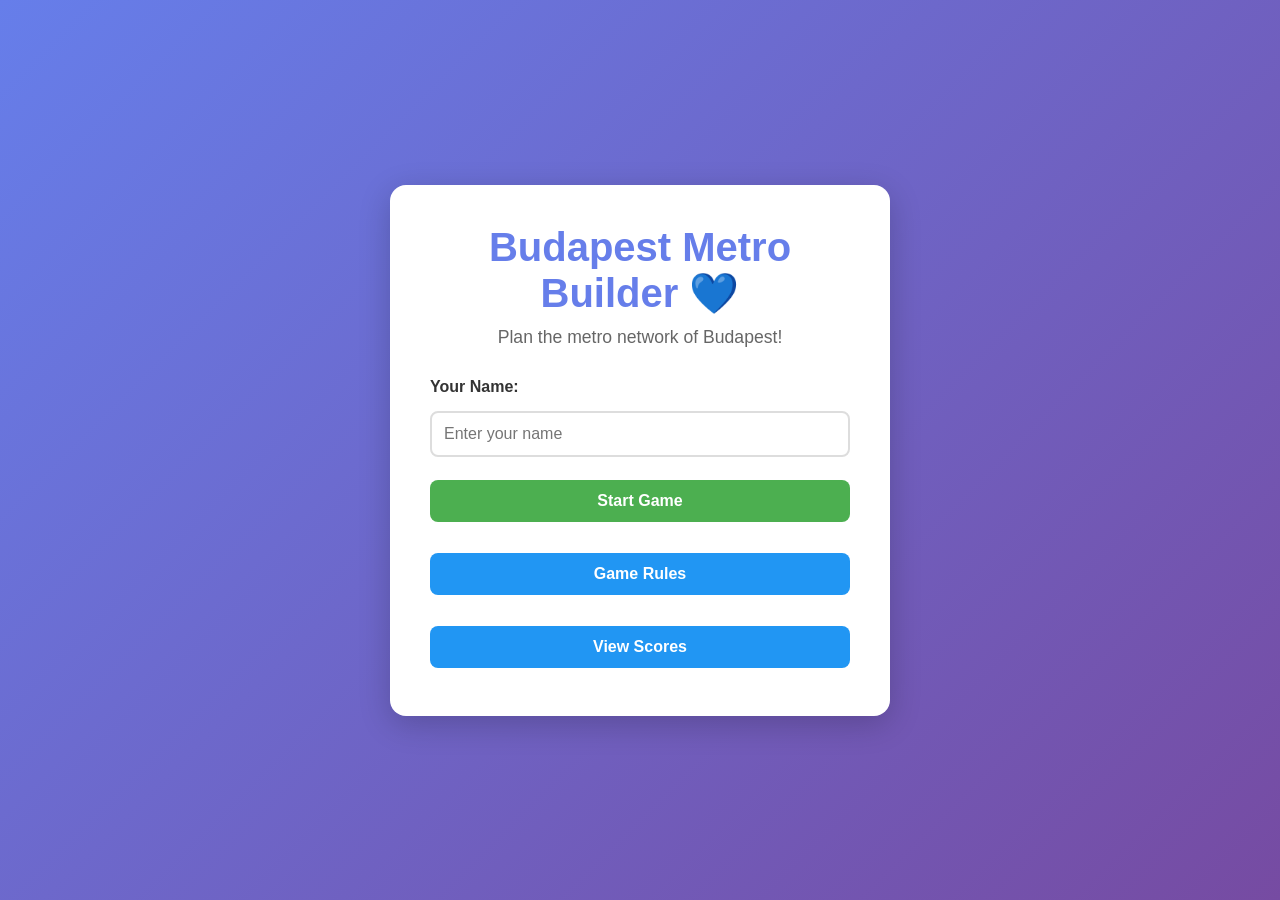
==== web-programming/assignment1/index.html @ c7eda289 "web prog. assignment" ====
<!DOCTYPE html>
<html lang="en">
<head>
    <meta charset="UTF-8">
    <meta name="viewport" content="width=device-width, initial-scale=1.0">
    <title>Budapest Metro Builder</title>
    <link rel="stylesheet" href="style.css">
</head>
<body>
    <!-- Menu Screen -->
    <div id="menu-screen" class="screen active">
        <div class="menu-container">
            <h1>Budapest Metro Builder 💙</h1>
            <p class="subtitle">Plan the metro network of Budapest!</p>
            
            <div class="menu-form">
                <label for="player-name">Your Name:</label>
                <input type="text" id="player-name" placeholder="Enter your name" required>
                
                <button id="start-button" class="btn btn-primary">Start Game</button>
                <button id="rules-button" class="btn btn-secondary">Game Rules</button>
                <button id="scores-button" class="btn btn-secondary">View Scores</button>
            </div>
        </div>
    </div>

    <!-- Rules Screen -->
    <div id="rules-screen" class="screen">
        <div class="rules-container">
            <h2>Game Rules</h2>
            <div class="rules-content">
                <h3>Objective</h3>
                <p>Build Budapest's metro network to earn the most points across 4 rounds.</p>
                
                <h3>How to Play</h3>
                <ul>
                    <li><strong>4 Rounds:</strong> Build one metro line per round (M1/Yellow, M2/Red, M3/Blue, M4/Green) in random order.</li>
                    <li><strong>Draw Cards:</strong> Each turn, draw a station card (A, B, C, D, or Joker).</li>
                    <li><strong>Build Segments:</strong> Click on a station to extend your metro line from an endpoint.</li>
                    <li><strong>Rules:</strong>
                        <ul>
                            <li>Segments must be straight (horizontal, vertical, or diagonal at 45°)</li>
                            <li>Must match the card type or connect to Deák tér (Joker station)</li>
                            <li>Cannot cross other segments or pass through stations</li>
                            <li>Cannot revisit stations on the same line</li>
                        </ul>
                    </li>
                    <li><strong>Round Ends:</strong> After drawing 8 cards.</li>
                    <li><strong>Scoring:</strong> Points for districts covered, Danube crossings, railway stations, and junctions.</li>
                </ul>
                
                <h3>Controls</h3>
                <p><strong>Drawing Segments:</strong> Click on a target station after drawing a card to extend your metro line.</p>
                <p><strong>Skip:</strong> Click "Draw Next Card" to skip building a segment.</p>
            </div>
            <button id="back-to-menu" class="btn btn-primary">Back to Menu</button>
        </div>
    </div>

    <!-- Scores Screen -->
    <div id="scores-screen" class="screen">
        <div class="scores-container">
            <h2>High Scores</h2>
            <div id="scores-list" class="scores-list">
                <p class="no-scores">No games played yet!</p>
            </div>
            <button id="back-to-menu-scores" class="btn btn-primary">Back to Menu</button>
        </div>
    </div>

    <!-- Game Screen -->
    <div id="game-screen" class="screen">
        <div class="game-container">
            <!-- Game Header -->
            <div class="game-header">
                <div class="player-info">
                    <span class="label">Player:</span>
                    <span id="player-name-display">-</span>
                </div>
                <div class="timer-info">
                    <span class="label">Time:</span>
                    <span id="timer-display">00:00</span>
                </div>
                <div class="round-info">
                    <span class="label">Current Line:</span>
                    <span id="current-line-display">-</span>
                </div>
            </div>

            <!-- Round Order Display -->
            <div class="round-order">
                <div class="label">Round Order:</div>
                <div id="round-order-display" class="round-order-items"></div>
            </div>

            <!-- Main Game Area -->
            <div class="game-main">
                <!-- Left Panel: Board -->
                <div class="board-container">
                    <div id="game-board" class="game-board"></div>
                </div>

                <!-- Right Panel: Cards and Info -->
                <div class="info-panel">
                    <!-- Current Card -->
                    <div class="card-section">
                        <h3>Current Card</h3>
                        <div id="current-card-display" class="card-display">
                            <div class="card-placeholder">Draw a card to start</div>
                        </div>
                        <div class="card-controls">
                            <button id="draw-card-button" class="btn btn-primary">Draw Next Card</button>
                        </div>
                        <div class="card-count">
                            <span>Cards: <span id="cards-drawn-count">0</span>/8 | Side: <span id="side-count">0</span> | Center: <span id="center-count">0</span></span>
                        </div>
                    </div>

                    <!-- Abilities Section -->
                    <div class="abilities-section" id="abilities-section" style="display: none;">
                        <h3>Special Ability</h3>
                        <div id="ability-info" class="ability-info"></div>
                        <div class="ability-controls">
                            <button id="use-ability-button" class="btn btn-secondary" style="display: none;">Use Ability</button>
                        </div>
                    </div>

                    <!-- Railway Stations Track -->
                    <div class="railway-section">
                        <h3>Railway Stations</h3>
                        <div class="railway-track">
                            <div class="railway-points" id="railway-points">
                                <span class="railway-point" data-value="0">0</span>
                                <span class="railway-point" data-value="1">1</span>
                                <span class="railway-point" data-value="2">2</span>
                                <span class="railway-point" data-value="4">4</span>
                                <span class="railway-point" data-value="6">6</span>
                                <span class="railway-point" data-value="8">8</span>
                                <span class="railway-point" data-value="11">11</span>
                                <span class="railway-point" data-value="14">14</span>
                                <span class="railway-point" data-value="17">17</span>
                                <span class="railway-point" data-value="21">21</span>
                                <span class="railway-point" data-value="25">25</span>
                            </div>
                        </div>
                        <div class="railway-count">Connected: <span id="railway-count">0</span></div>
                    </div>

                    <!-- Scoring -->
                    <div class="scoring-section">
                        <h3>Current Round Score</h3>
                        <div class="score-item">
                            <span class="score-label">Districts (PK):</span>
                            <span id="score-pk">0</span>
                        </div>
                        <div class="score-item">
                            <span class="score-label">Max in District (PM):</span>
                            <span id="score-pm">0</span>
                        </div>
                        <div class="score-item">
                            <span class="score-label">Danube Crossings (PD):</span>
                            <span id="score-pd">0</span>
                        </div>
                        <div class="score-item score-total">
                            <span class="score-label">Round Score (FP):</span>
                            <span id="score-fp">0</span>
                        </div>
                        
                        <h3 class="mt-2">Total Score</h3>
                        <div class="score-item">
                            <span class="score-label">All Rounds:</span>
                            <span id="score-rounds-total">0</span>
                        </div>
                        <div class="score-item">
                            <span class="score-label">Railway (PP):</span>
                            <span id="score-railway">0</span>
                        </div>
                        <div class="score-item">
                            <span class="score-label">Junctions:</span>
                            <span id="score-junctions">0</span>
                        </div>
                        <div class="score-item score-final">
                            <span class="score-label">FINAL SCORE:</span>
                            <span id="score-final">0</span>
                        </div>
                    </div>
                </div>
            </div>
        </div>
    </div>

    <!-- Game Over Screen -->
    <div id="game-over-screen" class="screen">
        <div class="game-over-container">
            <h1>Game Complete!</h1>
            <div class="final-stats">
                <p>Congratulations, <span id="final-player-name">-</span>!</p>
                <p class="final-score">Final Score: <span id="final-score-display">0</span></p>
                <p class="final-time">Time: <span id="final-time-display">00:00</span></p>
            </div>
            <button id="back-to-menu-final" class="btn btn-primary">Back to Menu</button>
        </div>
    </div>

    <script src="game.js"></script>
</body>
</html>
---- web-programming/assignment1/style.css ----
* {
    margin: 0;
    padding: 0;
    box-sizing: border-box;
}

body {
    font-family: 'Segoe UI', Tahoma, Geneva, Verdana, sans-serif;
    background: linear-gradient(135deg, #667eea 0%, #764ba2 100%);
    min-height: 100vh;
    color: #333;
}

/* Screen Management */
.screen {
    display: none;
    min-height: 100vh;
    padding: 20px;
}

.screen.active {
    display: flex;
    justify-content: center;
    align-items: center;
}

/* Button Styles */
.btn {
    padding: 12px 24px;
    border: none;
    border-radius: 8px;
    font-size: 16px;
    font-weight: 600;
    cursor: pointer;
    transition: all 0.3s ease;
    margin: 8px 0;
    width: 100%;
}

.btn-primary {
    background: #4CAF50;
    color: white;
}

.btn-primary:hover {
    background: #45a049;
    transform: translateY(-2px);
    box-shadow: 0 4px 12px rgba(76, 175, 80, 0.4);
}

.btn-secondary {
    background: #2196F3;
    color: white;
}

.btn-secondary:hover {
    background: #0b7dda;
    transform: translateY(-2px);
    box-shadow: 0 4px 12px rgba(33, 150, 243, 0.4);
}

.btn:disabled {
    background: #ccc;
    cursor: not-allowed;
    transform: none;
}

/* Menu Screen */
.menu-container {
    background: white;
    padding: 40px;
    border-radius: 16px;
    box-shadow: 0 8px 32px rgba(0, 0, 0, 0.2);
    text-align: center;
    max-width: 500px;
    width: 100%;
}

.menu-container h1 {
    color: #667eea;
    margin-bottom: 10px;
    font-size: 2.5em;
}

.subtitle {
    color: #666;
    margin-bottom: 30px;
    font-size: 1.1em;
}

.menu-form {
    display: flex;
    flex-direction: column;
    gap: 15px;
}

.menu-form label {
    text-align: left;
    font-weight: 600;
    color: #333;
}

.menu-form input {
    padding: 12px;
    border: 2px solid #ddd;
    border-radius: 8px;
    font-size: 16px;
    transition: border-color 0.3s ease;
}

.menu-form input:focus {
    outline: none;
    border-color: #667eea;
}

/* Rules Screen */
.rules-container, .scores-container, .game-over-container {
    background: white;
    padding: 40px;
    border-radius: 16px;
    box-shadow: 0 8px 32px rgba(0, 0, 0, 0.2);
    max-width: 800px;
    width: 100%;
    max-height: 90vh;
    overflow-y: auto;
}

.rules-content {
    text-align: left;
    margin-bottom: 20px;
}

.rules-content h3 {
    color: #667eea;
    margin-top: 20px;
    margin-bottom: 10px;
}

.rules-content ul {
    margin-left: 20px;
    line-height: 1.8;
}

.rules-content ul ul {
    margin-top: 8px;
}

/* Scores Screen */
.scores-list {
    margin: 20px 0;
    max-height: 400px;
    overflow-y: auto;
}

.score-entry {
    background: #f5f5f5;
    padding: 15px;
    margin: 10px 0;
    border-radius: 8px;
    display: flex;
    justify-content: space-between;
    align-items: center;
}

.score-entry .rank {
    font-weight: bold;
    color: #667eea;
    margin-right: 15px;
}

.score-entry .name {
    flex: 1;
    font-weight: 600;
}

.score-entry .score {
    font-size: 1.2em;
    color: #4CAF50;
    font-weight: bold;
    margin: 0 15px;
}

.score-entry .time {
    color: #666;
}

.no-scores {
    text-align: center;
    color: #999;
    padding: 40px;
}

/* Game Over Screen */
.game-over-container h1 {
    color: #667eea;
    margin-bottom: 30px;
}

.final-stats {
    margin: 30px 0;
    font-size: 1.2em;
}

.final-score {
    font-size: 2em;
    color: #4CAF50;
    font-weight: bold;
    margin: 20px 0;
}

.final-time {
    color: #666;
    margin: 10px 0;
}

/* Game Screen */
#game-screen.active {
    display: block;
    align-items: flex-start;
    padding: 10px;
}

.game-container {
    background: white;
    border-radius: 16px;
    padding: 20px;
    max-width: 1600px;
    margin: 0 auto;
    box-shadow: 0 8px 32px rgba(0, 0, 0, 0.2);
    min-height: calc(100vh - 40px);
}

.game-header {
    display: flex;
    justify-content: space-between;
    align-items: center;
    padding: 18px 24px;
    background: linear-gradient(135deg, #667eea 0%, #764ba2 100%);
    border-radius: 12px;
    margin-bottom: 20px;
    flex-wrap: wrap;
    gap: 15px;
    box-shadow: 0 4px 12px rgba(102, 126, 234, 0.3);
}

.game-header > div {
    display: flex;
    gap: 10px;
    align-items: center;
}

.game-header .label {
    font-weight: 600;
    color: rgba(255, 255, 255, 0.9);
    font-size: 0.95em;
}

.game-header #player-name-display,
.game-header #timer-display {
    color: white;
    font-weight: bold;
}

#current-line-display {
    font-weight: bold;
    padding: 6px 16px;
    border-radius: 6px;
    color: white;
    font-size: 1.1em;
    box-shadow: 0 2px 6px rgba(0, 0, 0, 0.3);
}

#timer-display {
    font-family: 'Courier New', monospace;
    font-size: 1.4em;
    font-weight: bold;
    background: rgba(255, 255, 255, 0.2);
    padding: 6px 16px;
    border-radius: 6px;
}

/* Round Order */
.round-order {
    display: flex;
    align-items: center;
    gap: 15px;
    padding: 15px 20px;
    background: linear-gradient(135deg, #f5f7fa 0%, #c3cfe2 100%);
    border-radius: 12px;
    margin-bottom: 20px;
    box-shadow: 0 2px 8px rgba(0, 0, 0, 0.1);
}

.round-order .label {
    font-weight: 700;
    color: #555;
    font-size: 1.05em;
}

.round-order-items {
    display: flex;
    gap: 12px;
}

.round-item {
    padding: 10px 20px;
    border-radius: 8px;
    color: white;
    font-weight: 700;
    opacity: 0.4;
    transition: all 0.3s ease;
    font-size: 1.05em;
    box-shadow: 0 2px 4px rgba(0, 0, 0, 0.2);
}

.round-item.active {
    opacity: 1;
    box-shadow: 0 4px 12px rgba(0, 0, 0, 0.4);
    transform: scale(1.1);
}

.round-item.completed {
    opacity: 0.6;
    text-decoration: line-through;
    filter: grayscale(0.5);
}

/* Game Main Area */
.game-main {
    display: flex;
    gap: 30px;
    align-items: flex-start;
}

.board-container {
    flex: 0 0 auto;
    min-width: 0;
}

.game-board {
    display: grid;
    grid-template-columns: repeat(10, 1fr);
    grid-template-rows: repeat(10, 1fr);
    gap: 2px;
    background: #999;
    border: 3px solid #333;
    aspect-ratio: 1 / 1;
    width: 100%;
    max-width: 700px;
    min-width: 500px;
    position: relative;
    box-shadow: 0 4px 12px rgba(0, 0, 0, 0.15);
}

.cell {
    background: #f8f8f8;
    position: relative;
    cursor: pointer;
    transition: background-color 0.2s ease;
    border: 1px solid #e0e0e0;
}

.cell:hover {
    background: #efefef;
}

.cell.buda {
    background: #ffe8e0;
}

.cell.pest {
    background: #e0f2ff;
}

.station {
    position: absolute;
    top: 50%;
    left: 50%;
    transform: translate(-50%, -50%);
    width: 80%;
    height: 80%;
    border-radius: 50%;
    border: 3px solid #222;
    display: flex;
    align-items: center;
    justify-content: center;
    font-weight: bold;
    font-size: 1em;
    z-index: 10;
    box-shadow: 0 2px 4px rgba(0, 0, 0, 0.2);
    transition: transform 0.2s ease;
}

.station:hover {
    transform: translate(-50%, -50%) scale(1.05);
}

.station.type-A { background: #ff8a80; color: #000; }
.station.type-B { background: #69f0ae; color: #000; }
.station.type-C { background: #448aff; color: #fff; }
.station.type-D { background: #ffd740; color: #000; }
.station.type-joker { 
    background: linear-gradient(135deg, #ff8a80 0%, #69f0ae 33%, #448aff 66%, #ffd740 100%);
    font-size: 1.4em;
    color: #000;
    text-shadow: 0 0 3px white;
}

.station.start {
    border-width: 5px;
    box-shadow: 0 0 15px rgba(0, 0, 0, 0.6), 0 0 5px rgba(255, 215, 0, 0.8);
    animation: glow 2s ease-in-out infinite;
}

@keyframes glow {
    0%, 100% { box-shadow: 0 0 15px rgba(0, 0, 0, 0.6), 0 0 5px rgba(255, 215, 0, 0.8); }
    50% { box-shadow: 0 0 20px rgba(0, 0, 0, 0.6), 0 0 10px rgba(255, 215, 0, 1); }
}

.station.train::after {
    content: '🚂';
    position: absolute;
    top: -12px;
    right: -12px;
    font-size: 1.2em;
    background: white;
    border-radius: 50%;
    padding: 2px;
    box-shadow: 0 2px 4px rgba(0, 0, 0, 0.3);
}

.station.clickable {
    cursor: pointer;
    animation: pulse 1.2s ease-in-out infinite;
    border-color: #4CAF50;
    border-width: 4px;
}

@keyframes pulse {
    0%, 100% { 
        transform: translate(-50%, -50%) scale(1);
        box-shadow: 0 0 0 0 rgba(76, 175, 80, 0.7);
    }
    50% { 
        transform: translate(-50%, -50%) scale(1.15);
        box-shadow: 0 0 0 10px rgba(76, 175, 80, 0);
    }
}

/* Segments */
.segment {
    position: absolute;
    z-index: 5;
    pointer-events: none;
    opacity: 0.9;
}

.segment.horizontal {
    height: 6px;
    top: 50%;
    transform: translateY(-50%);
    box-shadow: 0 2px 4px rgba(0, 0, 0, 0.3);
}

.segment.vertical {
    width: 6px;
    left: 50%;
    transform: translateX(-50%);
    box-shadow: 2px 0 4px rgba(0, 0, 0, 0.3);
}

.segment.diagonal-ne,
.segment.diagonal-se {
    transform-origin: center;
    box-shadow: 0 2px 4px rgba(0, 0, 0, 0.3);
}

.segment.line-M1 { background: #FFD700; }
.segment.line-M2 { background: #E41F18; }
.segment.line-M3 { background: #005CA5; }
.segment.line-M4 { background: #4CA22F; }

/* Info Panel */
.info-panel {
    width: 400px;
    display: flex;
    flex-direction: column;
    gap: 20px;
    flex-shrink: 0;
}

.info-panel h3 {
    color: #667eea;
    margin-bottom: 12px;
    font-size: 1.2em;
    border-bottom: 2px solid #667eea;
    padding-bottom: 8px;
}

.card-section, .railway-section, .scoring-section {
    background: linear-gradient(135deg, #f5f7fa 0%, #c3cfe2 100%);
    padding: 20px;
    border-radius: 12px;
    box-shadow: 0 4px 6px rgba(0, 0, 0, 0.1);
}

.card-display {
    min-height: 140px;
    background: white;
    border: 4px solid #333;
    border-radius: 12px;
    display: flex;
    align-items: center;
    justify-content: center;
    margin-bottom: 15px;
    font-size: 2.5em;
    font-weight: bold;
    box-shadow: 0 4px 12px rgba(0, 0, 0, 0.2);
}

.card {
    padding: 25px;
    border-radius: 12px;
    text-align: center;
    box-shadow: 0 4px 8px rgba(0, 0, 0, 0.15);
    width: 100%;
}

.card.type-A { background: #ff8a80; color: #000; }
.card.type-B { background: #69f0ae; color: #000; }
.card.type-C { background: #448aff; color: #fff; }
.card.type-D { background: #ffd740; color: #000; }
.card.type-joker { 
    background: linear-gradient(135deg, #ff8a80 0%, #69f0ae 33%, #448aff 66%, #ffd740 100%);
    color: #000;
    font-weight: 900;
}
.card.type-switch {
    background: linear-gradient(135deg, #e1bee7 0%, #ce93d8 100%);
    color: #4a148c;
    font-weight: 900;
}

.card-placeholder {
    color: #999;
    font-size: 0.5em;
    text-align: center;
}

.card-controls {
    display: flex;
    flex-direction: column;
    gap: 10px;
}

.card-count {
    margin-top: 10px;
    text-align: center;
    color: #555;
    font-size: 0.9em;
    font-weight: 600;
    background: rgba(255, 255, 255, 0.6);
    padding: 8px;
    border-radius: 6px;
}

/* Abilities Section */
.abilities-section {
    background: linear-gradient(135deg, #fff3e0 0%, #ffe0b2 100%);
    padding: 20px;
    border-radius: 12px;
    box-shadow: 0 4px 6px rgba(0, 0, 0, 0.1);
}

.ability-info {
    background: white;
    padding: 15px;
    border-radius: 8px;
    margin-bottom: 15px;
    border-left: 4px solid #ff9800;
}

.ability-info strong {
    color: #ff9800;
    display: block;
    margin-bottom: 8px;
    font-size: 1.1em;
}

.ability-info.used {
    opacity: 0.5;
    text-decoration: line-through;
}

.ability-controls button {
    width: 100%;
}

/* Railway Track */
.railway-track {
    margin: 15px 0;
}

.railway-points {
    display: flex;
    justify-content: space-between;
    align-items: center;
    background: linear-gradient(90deg, #d0d0d0 0%, #e8e8e8 50%, #d0d0d0 100%);
    padding: 15px 8px;
    border-radius: 25px;
    position: relative;
    box-shadow: inset 0 2px 4px rgba(0, 0, 0, 0.2);
}

.railway-point {
    width: 36px;
    height: 36px;
    border-radius: 50%;
    background: white;
    border: 3px solid #888;
    display: flex;
    align-items: center;
    justify-content: center;
    font-size: 0.85em;
    font-weight: 700;
    color: #666;
    transition: all 0.4s ease;
    position: relative;
    z-index: 1;
}

.railway-point.active {
    background: linear-gradient(135deg, #4CAF50 0%, #2e7d32 100%);
    color: white;
    border-color: #1b5e20;
    transform: scale(1.3);
    box-shadow: 0 4px 8px rgba(76, 175, 80, 0.5);
}

.railway-count {
    text-align: center;
    margin-top: 12px;
    color: #555;
    font-size: 1em;
    font-weight: 600;
    background: rgba(255, 255, 255, 0.6);
    padding: 8px;
    border-radius: 6px;
}

/* Scoring Section */
.score-item {
    display: flex;
    justify-content: space-between;
    padding: 10px 0;
    border-bottom: 1px solid rgba(0, 0, 0, 0.1);
}

.score-item:last-child {
    border-bottom: none;
}

.score-label {
    color: #555;
    font-weight: 500;
}

.score-item span:last-child {
    font-weight: bold;
    color: #333;
    font-size: 1.1em;
}

.score-total {
    margin-top: 15px;
    padding-top: 15px;
    border-top: 3px solid #667eea;
    font-size: 1.15em;
    background: rgba(102, 126, 234, 0.1);
    padding: 12px;
    border-radius: 8px;
}

.score-total span:last-child {
    color: #667eea;
    font-size: 1.3em;
}

.score-final {
    margin-top: 15px;
    padding: 15px;
    background: linear-gradient(135deg, #4CAF50 0%, #2e7d32 100%);
    color: white;
    border-radius: 10px;
    font-size: 1.25em;
    box-shadow: 0 4px 12px rgba(76, 175, 80, 0.4);
}

.score-final .score-label,
.score-final span:last-child {
    color: white;
    font-weight: bold;
}

.score-final span:last-child {
    font-size: 1.4em;
}

.mt-2 {
    margin-top: 20px;
}

/* Metro Line Colors */
.line-M1 { background-color: #FFD700; }
.line-M2 { background-color: #E41F18; }
.line-M3 { background-color: #005CA5; }
.line-M4 { background-color: #4CA22F; }

/* Responsive Design */
@media (max-width: 1400px) {
    .game-board {
        max-width: 600px;
        min-width: 450px;
    }
    
    .info-panel {
        width: 350px;
    }
}

@media (max-width: 1200px) {
    .game-main {
        flex-direction: column;
        align-items: center;
    }
    
    .info-panel {
        width: 100%;
        max-width: 700px;
    }
    
    .game-board {
        max-width: 100%;
        min-width: 300px;
    }
}

@media (max-width: 768px) {
    .game-container {
        padding: 15px;
    }
    
    .game-header {
        flex-direction: column;
        align-items: flex-start;
    }
    
    .round-order {
        flex-direction: column;
        align-items: flex-start;
    }
    
    .round-order-items {
        flex-wrap: wrap;
    }
    
    .station {
        font-size: 0.8em;
    }
    
    .railway-point {
        width: 28px;
        height: 28px;
        font-size: 0.7em;
    }
}
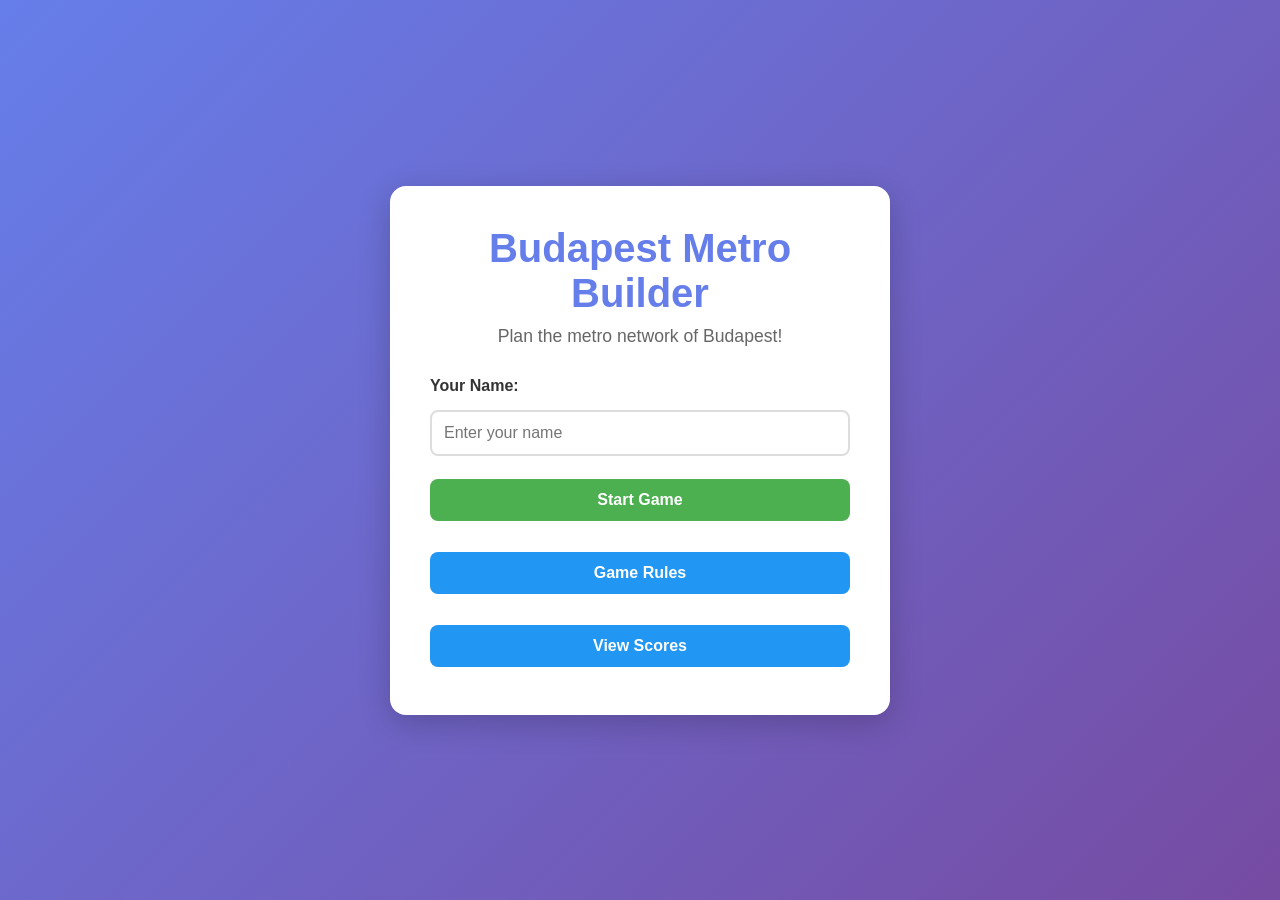
==== commit 493ae15b: "Enhances station rendering and refines UI/UX elements Improves station rendering by differentiating " ====
--- a/web-programming/assignment1/index.html
+++ b/web-programming/assignment1/index.html
@@ -7,10 +7,9 @@
     <link rel="stylesheet" href="style.css">
 </head>
 <body>
-    <!-- Menu Screen -->
     <div id="menu-screen" class="screen active">
         <div class="menu-container">
-            <h1>Budapest Metro Builder 💙</h1>
+            <h1>Budapest Metro Builder</h1>
             <p class="subtitle">Plan the metro network of Budapest!</p>
             
             <div class="menu-form">
@@ -24,7 +23,6 @@
         </div>
     </div>
 
-    <!-- Rules Screen -->
     <div id="rules-screen" class="screen">
         <div class="rules-container">
             <h2>Game Rules</h2>
@@ -57,7 +55,6 @@
         </div>
     </div>
 
-    <!-- Scores Screen -->
     <div id="scores-screen" class="screen">
         <div class="scores-container">
             <h2>High Scores</h2>
@@ -68,10 +65,8 @@
         </div>
     </div>
 
-    <!-- Game Screen -->
     <div id="game-screen" class="screen">
         <div class="game-container">
-            <!-- Game Header -->
             <div class="game-header">
                 <div class="player-info">
                     <span class="label">Player:</span>
@@ -87,22 +82,17 @@
                 </div>
             </div>
 
-            <!-- Round Order Display -->
             <div class="round-order">
                 <div class="label">Round Order:</div>
                 <div id="round-order-display" class="round-order-items"></div>
             </div>
 
-            <!-- Main Game Area -->
             <div class="game-main">
-                <!-- Left Panel: Board -->
                 <div class="board-container">
                     <div id="game-board" class="game-board"></div>
                 </div>
 
-                <!-- Right Panel: Cards and Info -->
                 <div class="info-panel">
-                    <!-- Current Card -->
                     <div class="card-section">
                         <h3>Current Card</h3>
                         <div id="current-card-display" class="card-display">
@@ -113,6 +103,13 @@
                         </div>
                         <div class="card-count">
                             <span>Cards: <span id="cards-drawn-count">0</span>/8 | Side: <span id="side-count">0</span> | Center: <span id="center-count">0</span></span>
+                        </div>
+                        <div class="game-help">
+                            <strong>How to play:</strong><br>
+                            • Click on a station to build a segment<br>
+                            • Match card type (A, B, C, D) or use Joker<br>
+                            • Build from endpoints (or any station with Switch)<br>
+                            • Lines must be straight (horizontal, vertical, or diagonal)
                         </div>
                     </div>
 
@@ -125,7 +122,6 @@
                         </div>
                     </div>
 
-                    <!-- Railway Stations Track -->
                     <div class="railway-section">
                         <h3>Railway Stations</h3>
                         <div class="railway-track">
@@ -146,7 +142,6 @@
                         <div class="railway-count">Connected: <span id="railway-count">0</span></div>
                     </div>
 
-                    <!-- Scoring -->
                     <div class="scoring-section">
                         <h3>Current Round Score</h3>
                         <div class="score-item">
@@ -189,7 +184,6 @@
         </div>
     </div>
 
-    <!-- Game Over Screen -->
     <div id="game-over-screen" class="screen">
         <div class="game-over-container">
             <h1>Game Complete!</h1>
--- a/web-programming/assignment1/style.css
+++ b/web-programming/assignment1/style.css
@@ -11,7 +11,6 @@
     color: #333;
 }
 
-/* Screen Management */
 .screen {
     display: none;
     min-height: 100vh;
@@ -24,7 +23,6 @@
     align-items: center;
 }
 
-/* Button Styles */
 .btn {
     padding: 12px 24px;
     border: none;
@@ -65,7 +63,6 @@
     transform: none;
 }
 
-/* Menu Screen */
 .menu-container {
     background: white;
     padding: 40px;
@@ -113,7 +110,6 @@
     border-color: #667eea;
 }
 
-/* Rules Screen */
 .rules-container, .scores-container, .game-over-container {
     background: white;
     padding: 40px;
@@ -145,7 +141,6 @@
     margin-top: 8px;
 }
 
-/* Scores Screen */
 .scores-list {
     margin: 20px 0;
     max-height: 400px;
@@ -190,7 +185,6 @@
     padding: 40px;
 }
 
-/* Game Over Screen */
 .game-over-container h1 {
     color: #667eea;
     margin-bottom: 30px;
@@ -213,7 +207,6 @@
     margin: 10px 0;
 }
 
-/* Game Screen */
 #game-screen.active {
     display: block;
     align-items: flex-start;
@@ -279,7 +272,6 @@
     border-radius: 6px;
 }
 
-/* Round Order */
 .round-order {
     display: flex;
     align-items: center;
@@ -325,7 +317,6 @@
     filter: grayscale(0.5);
 }
 
-/* Game Main Area */
 .game-main {
     display: flex;
     gap: 30px;
@@ -341,15 +332,72 @@
     display: grid;
     grid-template-columns: repeat(10, 1fr);
     grid-template-rows: repeat(10, 1fr);
-    gap: 2px;
+    gap: 3px;
     background: #999;
     border: 3px solid #333;
     aspect-ratio: 1 / 1;
     width: 100%;
-    max-width: 700px;
-    min-width: 500px;
+    max-width: 900px;
+    min-width: 700px;
     position: relative;
     box-shadow: 0 4px 12px rgba(0, 0, 0, 0.15);
+    overflow: hidden;
+}
+
+.game-board::before {
+    content: none;
+}
+
+.cell:nth-child(6),
+.cell:nth-child(16),
+.cell:nth-child(26) {
+    border-right: 6px solid rgba(74, 144, 226, 0.6);
+    box-shadow: 2px 0 8px rgba(74, 144, 226, 0.3);
+}
+
+.cell:nth-child(45) {
+    position: relative;
+}
+.cell:nth-child(45)::after {
+    content: '';
+    position: absolute;
+    top: -100%;
+    right: -100%;
+    width: 141.42%;
+    height: 6px;
+    background: rgba(74, 144, 226, 0.6);
+    transform-origin: top right;
+    transform: rotate(-45deg);
+    box-shadow: 0 2px 8px rgba(74, 144, 226, 0.3);
+    z-index: 3;
+}
+
+.cell:nth-child(45),
+.cell:nth-child(55),
+.cell:nth-child(65) {
+    border-right: 6px solid rgba(74, 144, 226, 0.6);
+    box-shadow: 2px 0 8px rgba(74, 144, 226, 0.3);
+}
+
+.cell:nth-child(97) {
+    position: relative;
+}
+.cell:nth-child(97)::after {
+    content: '';
+    position: absolute;
+    top: 0;
+    right: 0;
+    width: 282.84%;
+    height: 6px;
+    background: rgba(74, 144, 226, 0.6);
+    transform-origin: top right;
+    transform: rotate(45deg);
+    box-shadow: 0 2px 8px rgba(74, 144, 226, 0.3);
+}
+
+.cell:nth-child(97) {
+    border-right: 6px solid rgba(74, 144, 226, 0.6);
+    box-shadow: 2px 0 8px rgba(74, 144, 226, 0.3);
 }
 
 .cell {
@@ -360,16 +408,52 @@
     border: 1px solid #e0e0e0;
 }
 
+.cell::before {
+    content: '';
+    position: absolute;
+    top: 0;
+    left: 0;
+    width: 100%;
+    height: 100%;
+    background-image:
+        linear-gradient(to bottom, 
+            transparent calc(50% - 0.5px),
+            rgba(150, 150, 150, 0.3) calc(50% - 0.5px),
+            rgba(150, 150, 150, 0.3) calc(50% + 0.5px),
+            transparent calc(50% + 0.5px)
+        ),
+        linear-gradient(to right, 
+            transparent calc(50% - 0.5px),
+            rgba(150, 150, 150, 0.3) calc(50% - 0.5px),
+            rgba(150, 150, 150, 0.3) calc(50% + 0.5px),
+            transparent calc(50% + 0.5px)
+        ),
+        linear-gradient(to bottom right, 
+            transparent calc(50% - 0.5px),
+            rgba(150, 150, 150, 0.3) calc(50% - 0.5px),
+            rgba(150, 150, 150, 0.3) calc(50% + 0.5px),
+            transparent calc(50% + 0.5px)
+        ),
+        linear-gradient(to bottom left, 
+            transparent calc(50% - 0.5px),
+            rgba(150, 150, 150, 0.3) calc(50% - 0.5px),
+            rgba(150, 150, 150, 0.3) calc(50% + 0.5px),
+            transparent calc(50% + 0.5px)
+        );
+    pointer-events: none;
+    z-index: 1;
+}
+
 .cell:hover {
     background: #efefef;
 }
 
 .cell.buda {
-    background: #ffe8e0;
+    background: #fff5f0;
 }
 
 .cell.pest {
-    background: #e0f2ff;
+    background: #f0f5ff;
 }
 
 .station {
@@ -377,39 +461,66 @@
     top: 50%;
     left: 50%;
     transform: translate(-50%, -50%);
-    width: 80%;
-    height: 80%;
+    width: 85%;
+    height: 85%;
     border-radius: 50%;
-    border: 3px solid #222;
+    border: 4px solid #fff;
     display: flex;
     align-items: center;
     justify-content: center;
     font-weight: bold;
-    font-size: 1em;
+    font-size: 1.3em;
     z-index: 10;
     box-shadow: 0 2px 4px rgba(0, 0, 0, 0.2);
     transition: transform 0.2s ease;
+    background: #000;
+    color: #fff;
 }
 
 .station:hover {
     transform: translate(-50%, -50%) scale(1.05);
 }
 
-.station.type-A { background: #ff8a80; color: #000; }
-.station.type-B { background: #69f0ae; color: #000; }
-.station.type-C { background: #448aff; color: #fff; }
-.station.type-D { background: #ffd740; color: #000; }
+.station.type-A { background: #000; color: #fff; border: 4px solid #fff; }
+.station.type-B { background: #000; color: #fff; border: 4px solid #fff; }
+.station.type-C { background: #000; color: #fff; border: 4px solid #fff; }
+.station.type-D { background: #000; color: #fff; border: 4px solid #fff; }
 .station.type-joker { 
-    background: linear-gradient(135deg, #ff8a80 0%, #69f0ae 33%, #448aff 66%, #ffd740 100%);
-    font-size: 1.4em;
-    color: #000;
-    text-shadow: 0 0 3px white;
+    background: #000;
+    font-size: 1.7em;
+    color: #fff;
+    border: 4px solid #fff;
+    text-shadow: none;
 }
 
 .station.start {
     border-width: 5px;
     box-shadow: 0 0 15px rgba(0, 0, 0, 0.6), 0 0 5px rgba(255, 215, 0, 0.8);
     animation: glow 2s ease-in-out infinite;
+}
+
+.station.start-M1 {
+    background: #FFD700 !important;
+    color: #000 !important;
+    border-color: #fff;
+}
+
+.station.start-M2 {
+    background: #E41F18 !important;
+    color: #fff !important;
+    border-color: #fff;
+}
+
+.station.start-M3 {
+    background: #005CA5 !important;
+    color: #fff !important;
+    border-color: #fff;
+}
+
+.station.start-M4 {
+    background: #4CA22F !important;
+    color: #fff !important;
+    border-color: #fff;
 }
 
 @keyframes glow {
@@ -447,7 +558,6 @@
     }
 }
 
-/* Segments */
 .segment {
     position: absolute;
     z-index: 5;
@@ -480,7 +590,6 @@
 .segment.line-M3 { background: #005CA5; }
 .segment.line-M4 { background: #4CA22F; }
 
-/* Info Panel */
 .info-panel {
     width: 400px;
     display: flex;
@@ -564,7 +673,22 @@
     border-radius: 6px;
 }
 
-/* Abilities Section */
+.game-help {
+    margin-top: 15px;
+    padding: 12px;
+    background: rgba(102, 126, 234, 0.1);
+    border-left: 4px solid #667eea;
+    border-radius: 6px;
+    font-size: 0.85em;
+    line-height: 1.6;
+}
+
+.game-help strong {
+    color: #667eea;
+    display: block;
+    margin-bottom: 6px;
+}
+
 .abilities-section {
     background: linear-gradient(135deg, #fff3e0 0%, #ffe0b2 100%);
     padding: 20px;
@@ -596,7 +720,6 @@
     width: 100%;
 }
 
-/* Railway Track */
 .railway-track {
     margin: 15px 0;
 }
@@ -648,7 +771,6 @@
     border-radius: 6px;
 }
 
-/* Scoring Section */
 .score-item {
     display: flex;
     justify-content: space-between;
@@ -710,13 +832,11 @@
     margin-top: 20px;
 }
 
-/* Metro Line Colors */
 .line-M1 { background-color: #FFD700; }
 .line-M2 { background-color: #E41F18; }
 .line-M3 { background-color: #005CA5; }
 .line-M4 { background-color: #4CA22F; }
 
-/* Responsive Design */
 @media (max-width: 1400px) {
     .game-board {
         max-width: 600px;
